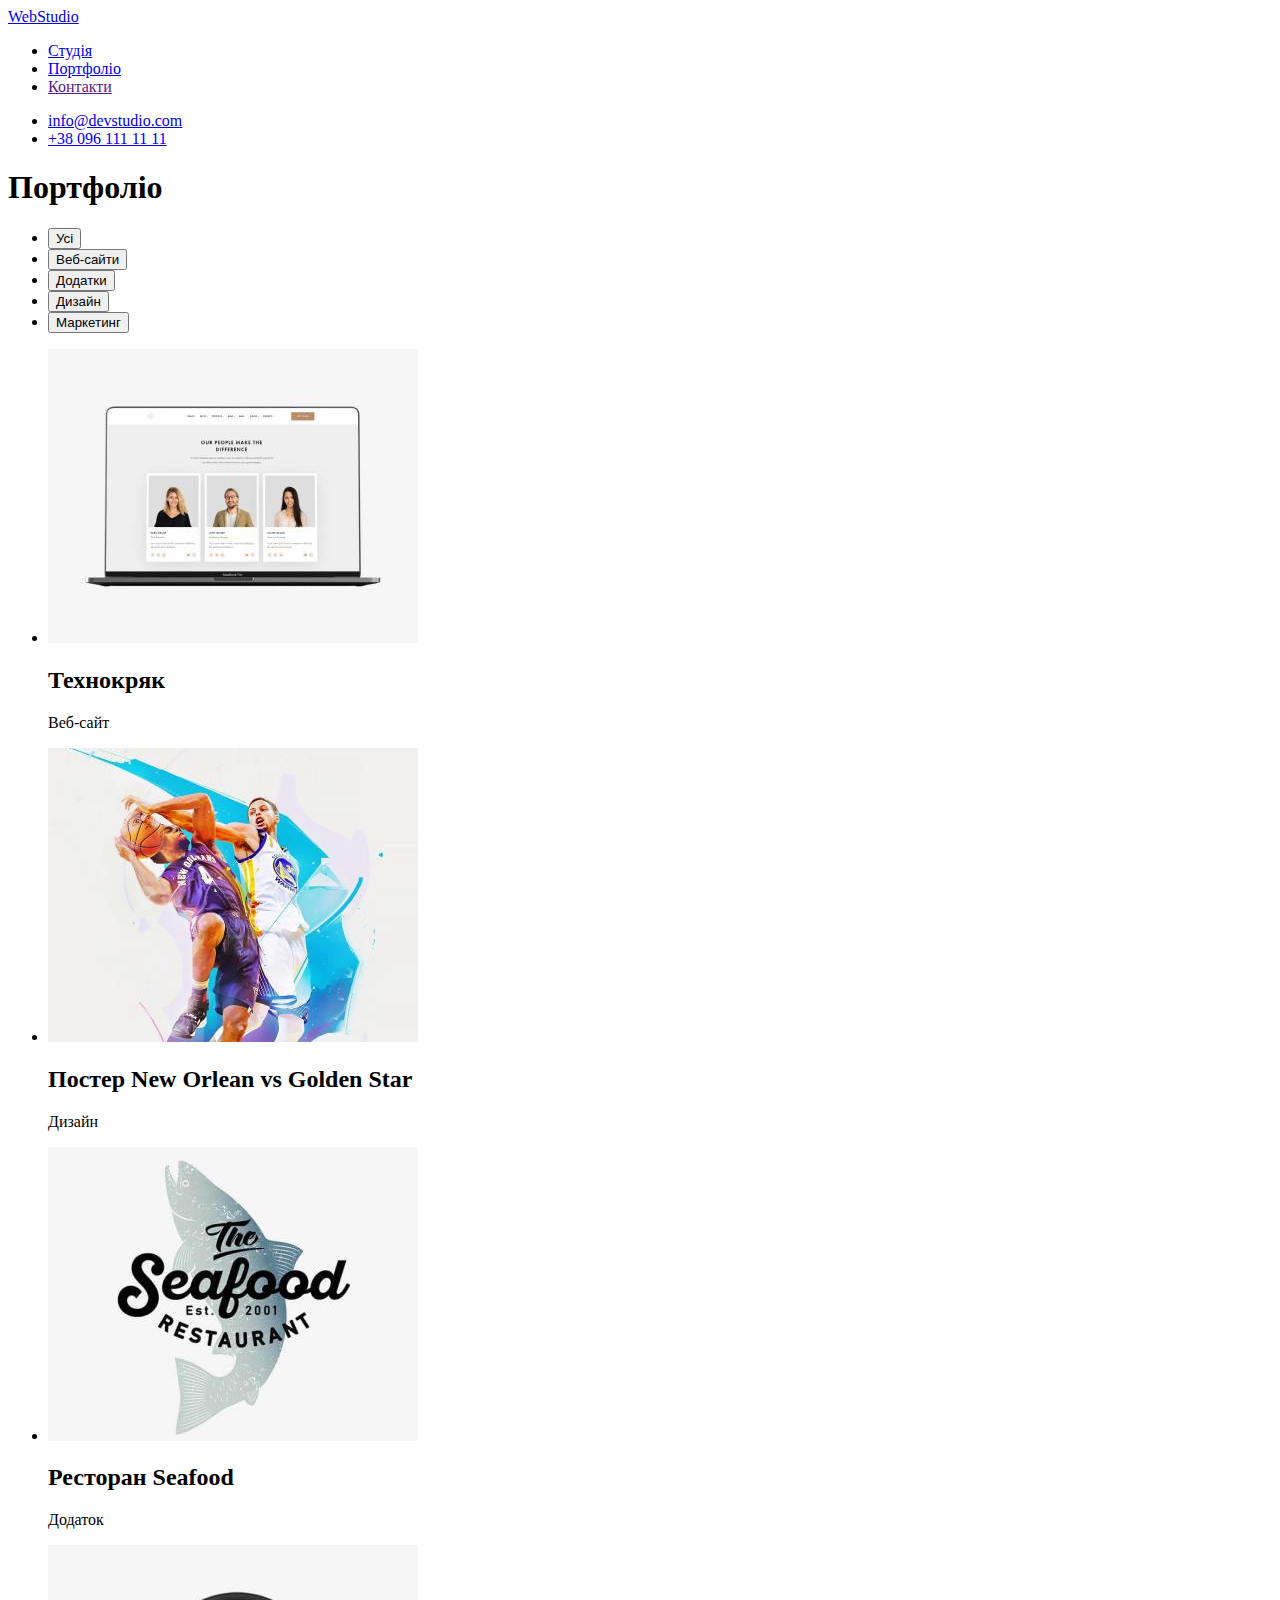
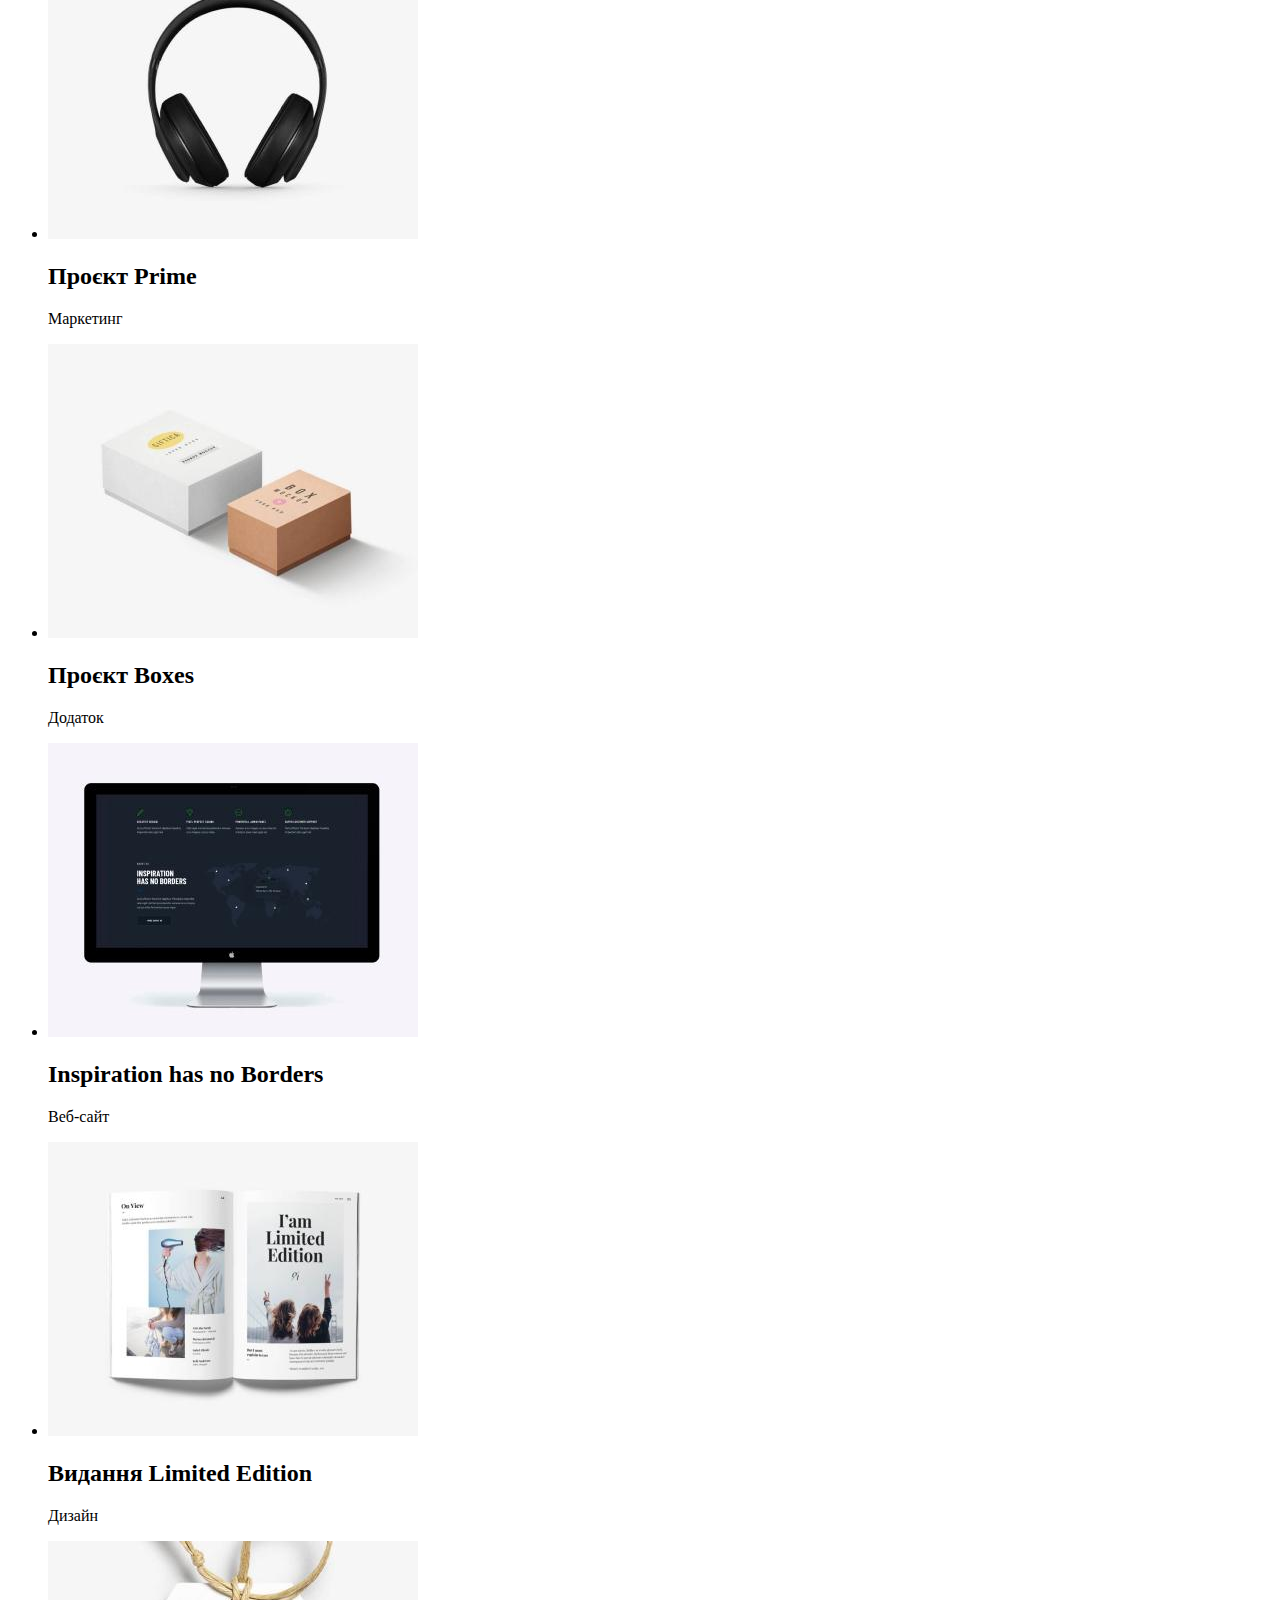
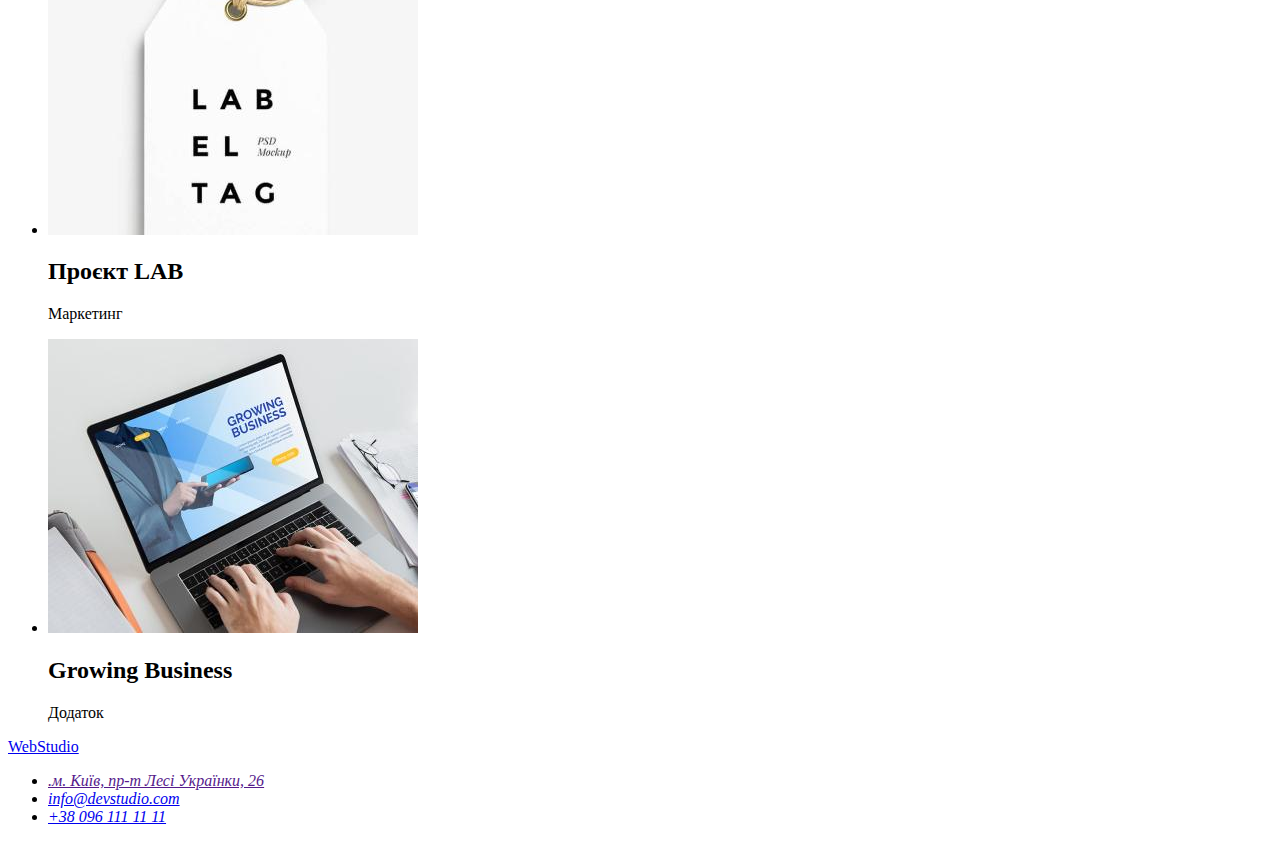
==== portfolio.html @ e1fc2ab2 "Виконані приготування" ====
<!DOCTYPE html>
<html lang="uk">
  <head>
    <meta charset="UTF-8" />
    <meta http-equiv="X-UA-Compatible" content="IE=edge" />
    <meta name="viewport" content="width=device-width, initial-scale=1.0" />
    <meta name="description" content="Web development studio portfolio" />
    <title>Портфоліо</title>

    <link
      href="https://fonts.googleapis.com/css2?family=Raleway:wght@700&family=Roboto:wght@400;500;700;900&display=swap"
      rel="stylesheet"
    />
  </head>
  <body>
    <header>
      <nav>
        <a href="./">WebStudio</a>

        <ul>
          <li><a href="./" target="_blank">Студія</a></li>
          <li><a href="./portfolio.html">Портфоліо</a></li>
          <li><a href="">Контакти</a></li>
        </ul>
      </nav>

      <ul>
        <li><a href="mailto:info@devstudio.com">info@devstudio.com</a></li>
        <li><a href="tel:+380961111111">+38 096 111 11 11</a></li>
      </ul>
    </header>
    <main>
      <section>
        <!-- Заголовок пізніше треба сховати -->
        <h1>Портфоліо</h1>

        <!-- Кнопки фільтра -->
        <ul>
          <li><button type="button">Усі</button></li>
          <li><button type="button">Веб-сайти</button></li>
          <li><button type="button">Додатки</button></li>
          <li><button type="button">Дизайн</button></li>
          <li><button type="button">Маркетинг</button></li>
        </ul>

        <!-- Проєкти -->
        <ul>
          <li>
            <img src="./images/portfolio-images/port-1.jpg" alt="Екран ноутбука" />
            <h2>Технокряк</h2>
            <p>Веб-сайт</p>
          </li>

          <li>
            <img src="./images/portfolio-images/port-2.jpg" alt="Два баскетболіста" />
            <h2>Постер New Orlean vs Golden Star</h2>
            <p>Дизайн</p>
          </li>

          <li>
            <img src="./images/portfolio-images/port-3.jpg" alt="Емблема рибного ресторану" />
            <h2>Ресторан Seafood</h2>
            <p>Додаток</p>
          </li>

          <li>
            <img src="./images/portfolio-images/port-4.jpg" alt="Навушники" />
            <h2>Проєкт Prime</h2>
            <p>Маркетинг</p>
          </li>

          <li>
            <img src="./images/portfolio-images/port-5.jpg" alt="Дві коробки" />
            <h2>Проєкт Boxes</h2>
            <p>Додаток</p>
          </li>

          <li>
            <img src="./images/portfolio-images/port-6.jpg" alt="Екран монітора" />
            <h2>Inspiration has no Borders</h2>
            <p>Веб-сайт</p>
          </li>

          <li>
            <img src="./images/portfolio-images/port-7.jpg" alt="Відкритий журнал" />
            <h2>Видання Limited Edition</h2>
            <p>Дизайн</p>
          </li>

          <li>
            <img src="./images/portfolio-images/port-8.jpg" alt="Бирка" />
            <h2>Проєкт LAB</h2>
            <p>Маркетинг</p>
          </li>

          <li>
            <img src="./images/portfolio-images/port-9.jpg" alt="Робота з ноутбуком" />
            <h2>Growing Business</h2>
            <p>Додаток</p>
          </li>
        </ul>
      </section>
    </main>

    <footer>
      <a href="./">WebStudio</a>
      <address>
        <ul>
          <li><a href="">.м. Київ, пр-т Лесі Українки, 26</a></li>
          <li><a href="mailto:info@devstudio.com">info@devstudio.com</a></li>
          <li><a href="tel:+380961111111">+38 096 111 11 11</a></li>
        </ul>
      </address>
    </footer>
  </body>
</html>
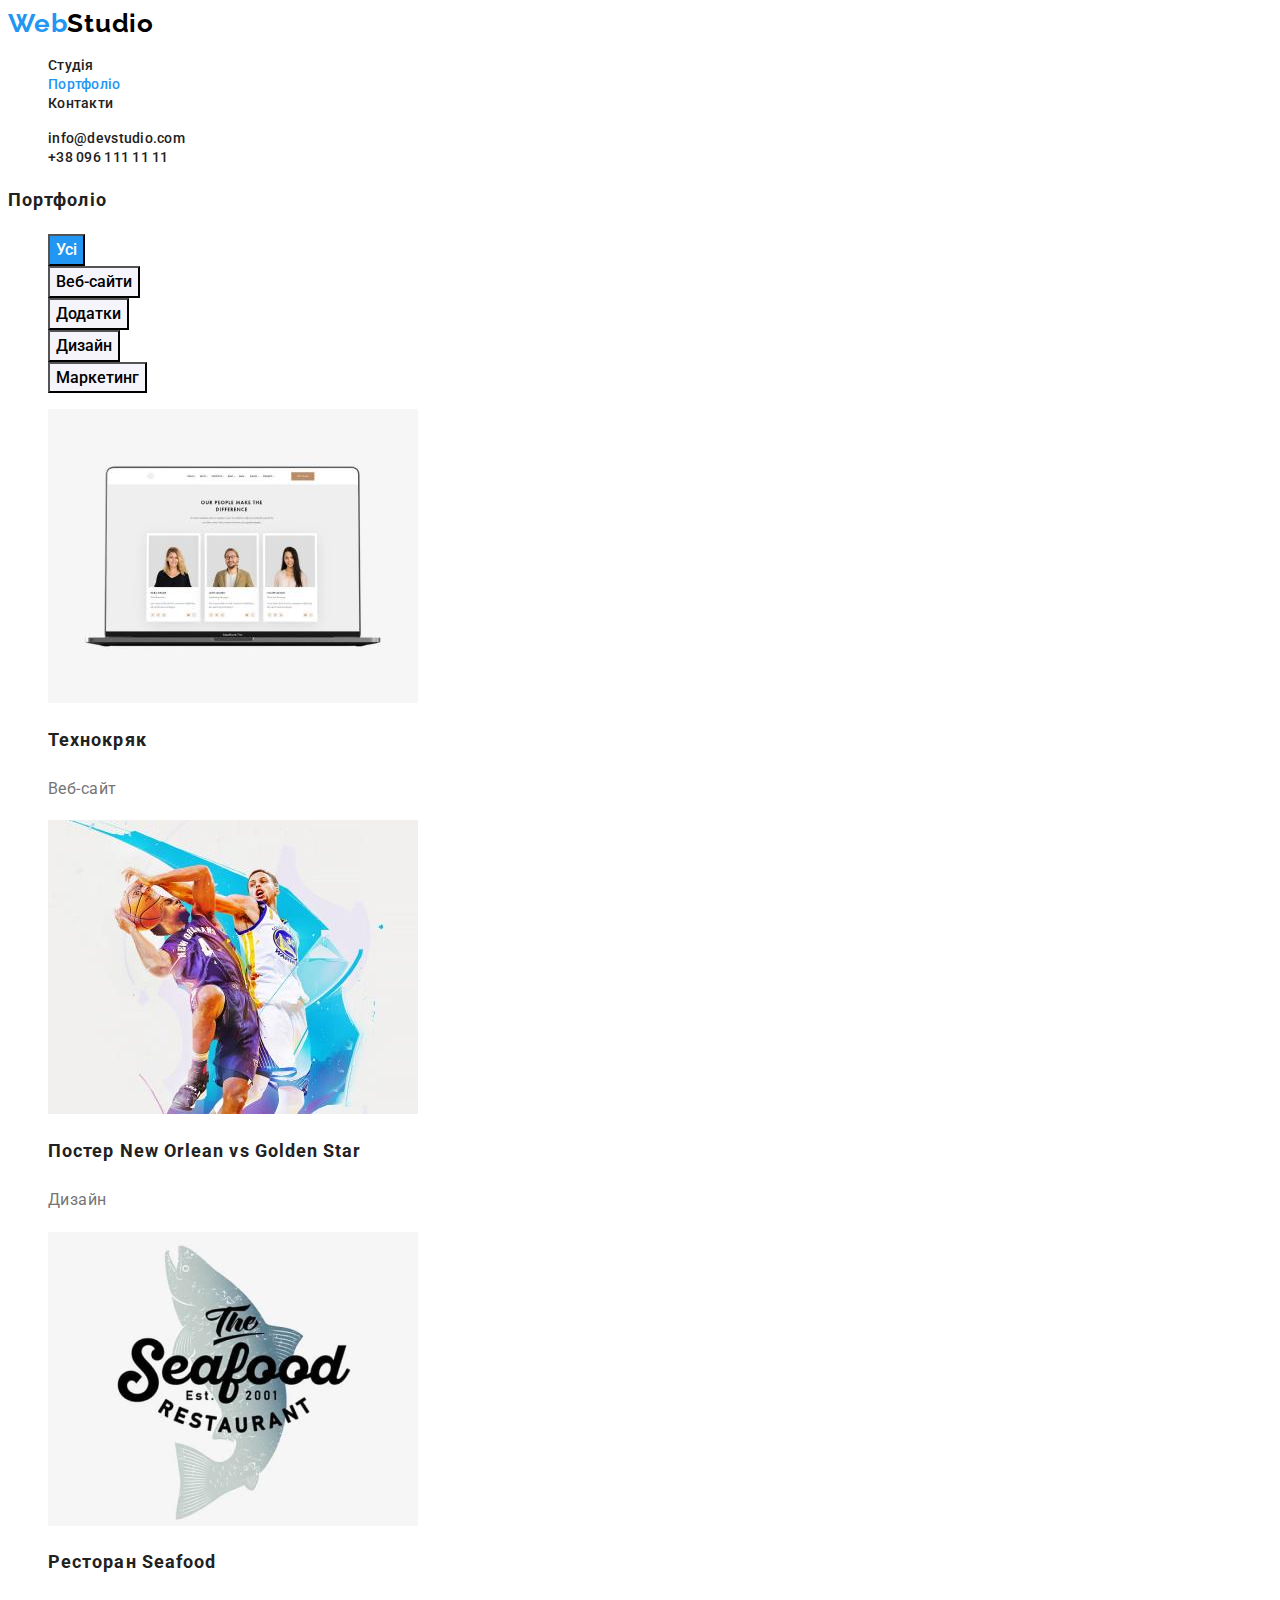
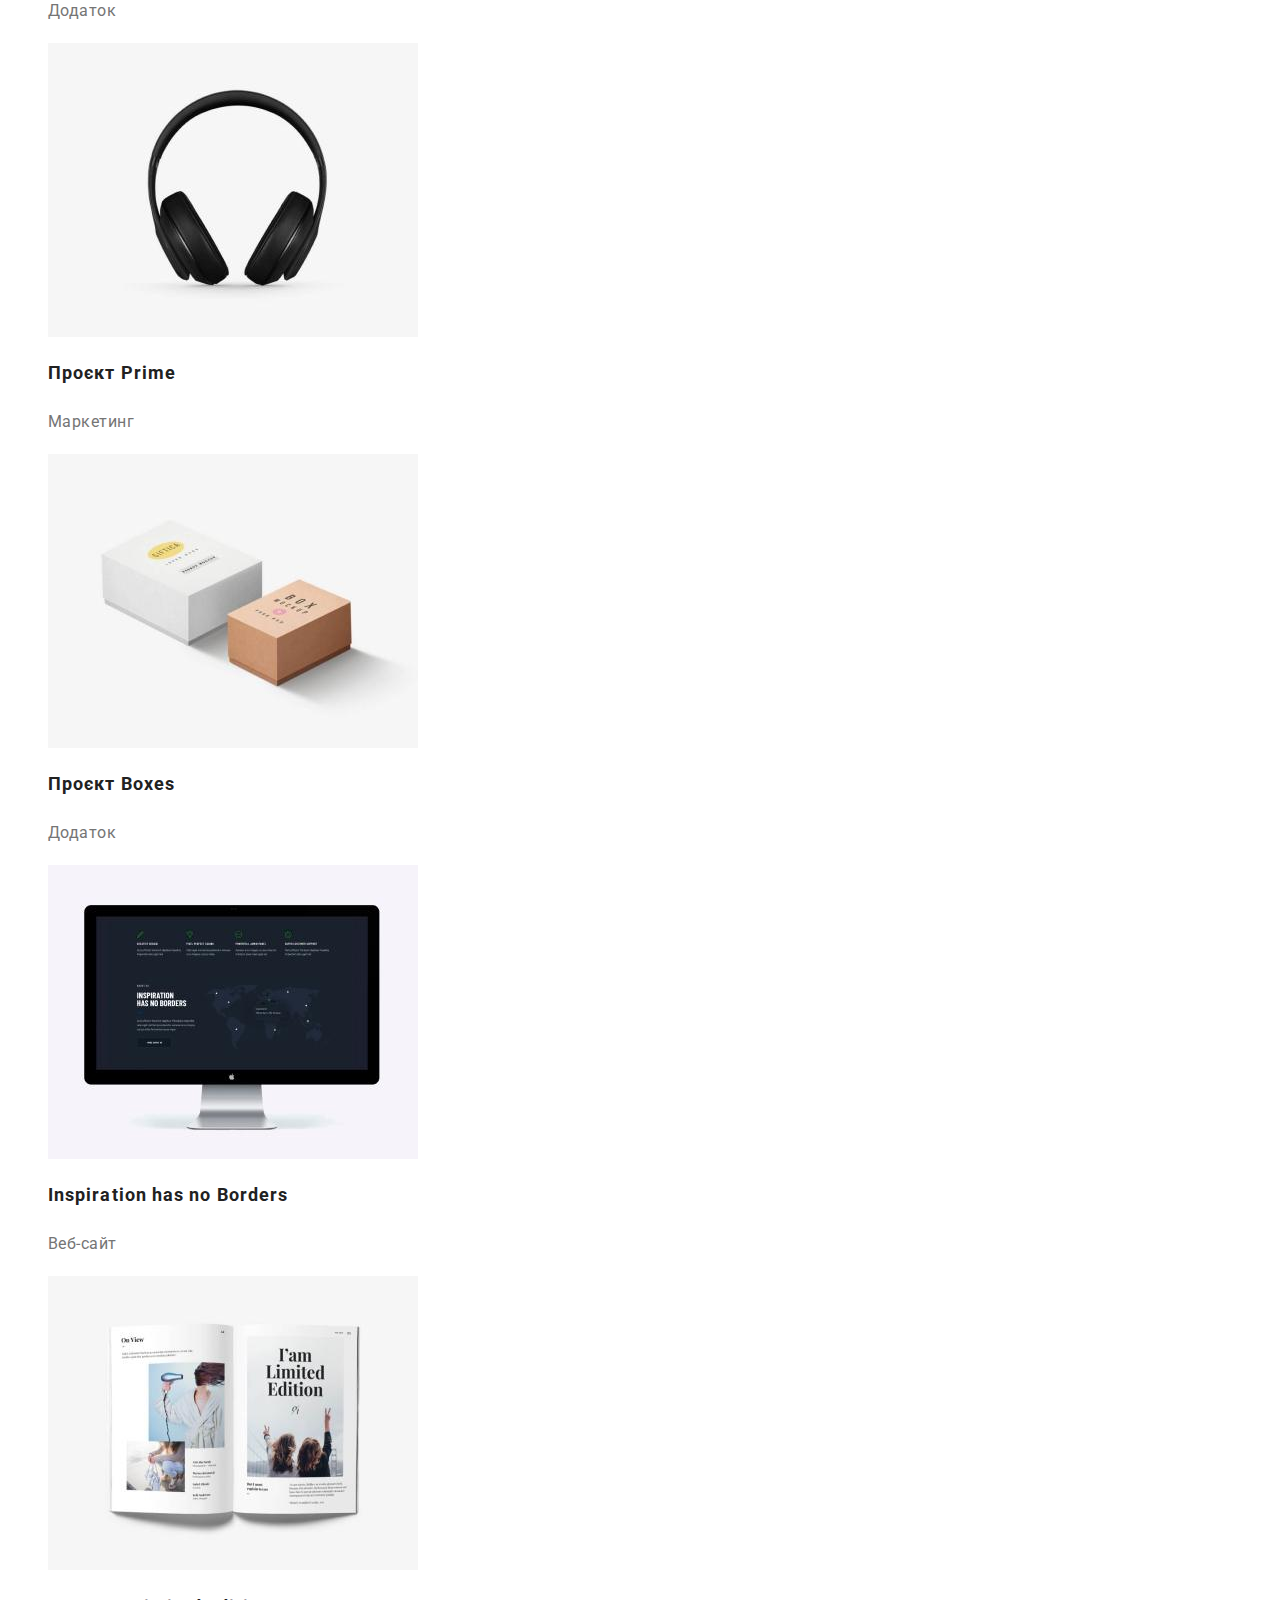
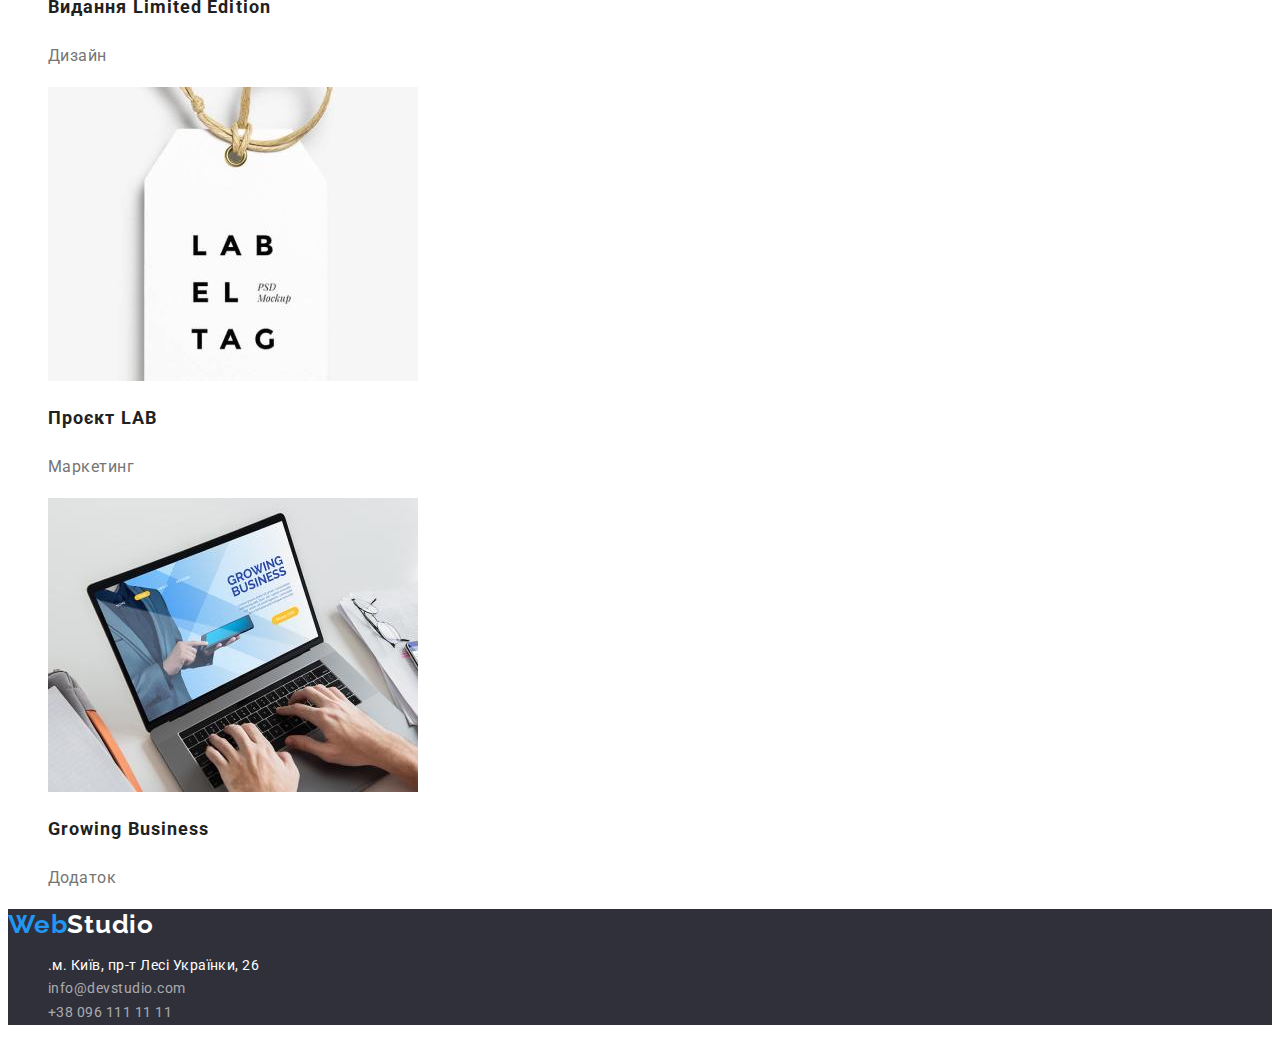
==== commit d048ca98: "Практично готово" ====
--- a/portfolio.html
+++ b/portfolio.html
@@ -11,90 +11,132 @@
       href="https://fonts.googleapis.com/css2?family=Raleway:wght@700&family=Roboto:wght@400;500;700;900&display=swap"
       rel="stylesheet"
     />
+
+    <link href="./css/styles.css" rel="stylesheet" />
   </head>
   <body>
     <header>
       <nav>
-        <a href="./">WebStudio</a>
+        <a class="logo link" href="./">Web<span>Studio</span></a>
 
-        <ul>
-          <li><a href="./" target="_blank">Студія</a></li>
-          <li><a href="./portfolio.html">Портфоліо</a></li>
-          <li><a href="">Контакти</a></li>
+        <ul class="list nav">
+          <li><a class="link" href="./">Студія</a></li>
+          <li><a class="link active" href="./portfolio.html">Портфоліо</a></li>
+          <li><a class="link" href="">Контакти</a></li>
         </ul>
       </nav>
 
-      <ul>
-        <li><a href="mailto:info@devstudio.com">info@devstudio.com</a></li>
-        <li><a href="tel:+380961111111">+38 096 111 11 11</a></li>
+      <ul class="list nav-links">
+        <li><a class="link primary" href="mailto:info@devstudio.com">info@devstudio.com</a></li>
+        <li><a class="link secondary" href="tel:+380961111111">+38 096 111 11 11</a></li>
       </ul>
     </header>
     <main>
-      <section>
+      <section class="projects">
         <!-- Заголовок пізніше треба сховати -->
         <h1>Портфоліо</h1>
 
         <!-- Кнопки фільтра -->
-        <ul>
-          <li><button type="button">Усі</button></li>
-          <li><button type="button">Веб-сайти</button></li>
-          <li><button type="button">Додатки</button></li>
-          <li><button type="button">Дизайн</button></li>
-          <li><button type="button">Маркетинг</button></li>
+        <ul class="list">
+          <li><button class="bg-grey active" type="button">Усі</button></li>
+          <li><button class="bg-grey" type="button">Веб-сайти</button></li>
+          <li><button class="bg-grey" type="button">Додатки</button></li>
+          <li><button class="bg-grey" type="button">Дизайн</button></li>
+          <li><button class="bg-grey" type="button">Маркетинг</button></li>
         </ul>
 
         <!-- Проєкти -->
-        <ul>
+        <ul class="list">
           <li>
-            <img src="./images/portfolio-images/port-1.jpg" alt="Екран ноутбука" />
+            <img
+              src="./images/portfolio-images/port-1.jpg"
+              alt="Екран ноутбука"
+              width="370"
+              height="294"
+            />
             <h2>Технокряк</h2>
             <p>Веб-сайт</p>
           </li>
 
           <li>
-            <img src="./images/portfolio-images/port-2.jpg" alt="Два баскетболіста" />
+            <img
+              src="./images/portfolio-images/port-2.jpg"
+              alt="Два баскетболіста"
+              width="370"
+              height="294"
+            />
             <h2>Постер New Orlean vs Golden Star</h2>
             <p>Дизайн</p>
           </li>
 
           <li>
-            <img src="./images/portfolio-images/port-3.jpg" alt="Емблема рибного ресторану" />
+            <img
+              src="./images/portfolio-images/port-3.jpg"
+              alt="Емблема рибного ресторану"
+              width="370"
+              height="294"
+            />
             <h2>Ресторан Seafood</h2>
             <p>Додаток</p>
           </li>
 
           <li>
-            <img src="./images/portfolio-images/port-4.jpg" alt="Навушники" />
+            <img
+              src="./images/portfolio-images/port-4.jpg"
+              alt="Навушники"
+              width="370"
+              height="294"
+            />
             <h2>Проєкт Prime</h2>
             <p>Маркетинг</p>
           </li>
 
           <li>
-            <img src="./images/portfolio-images/port-5.jpg" alt="Дві коробки" />
+            <img
+              src="./images/portfolio-images/port-5.jpg"
+              alt="Дві коробки"
+              width="370"
+              height="294"
+            />
             <h2>Проєкт Boxes</h2>
             <p>Додаток</p>
           </li>
 
           <li>
-            <img src="./images/portfolio-images/port-6.jpg" alt="Екран монітора" />
+            <img
+              src="./images/portfolio-images/port-6.jpg"
+              alt="Екран монітора"
+              width="370"
+              height="294"
+            />
             <h2>Inspiration has no Borders</h2>
             <p>Веб-сайт</p>
           </li>
 
           <li>
-            <img src="./images/portfolio-images/port-7.jpg" alt="Відкритий журнал" />
+            <img
+              src="./images/portfolio-images/port-7.jpg"
+              alt="Відкритий журнал"
+              width="370"
+              height="294"
+            />
             <h2>Видання Limited Edition</h2>
             <p>Дизайн</p>
           </li>
 
           <li>
-            <img src="./images/portfolio-images/port-8.jpg" alt="Бирка" />
+            <img src="./images/portfolio-images/port-8.jpg" alt="Бирка" width="370" height="294" />
             <h2>Проєкт LAB</h2>
             <p>Маркетинг</p>
           </li>
 
           <li>
-            <img src="./images/portfolio-images/port-9.jpg" alt="Робота з ноутбуком" />
+            <img
+              src="./images/portfolio-images/port-9.jpg"
+              alt="Робота з ноутбуком"
+              width="370"
+              height="294"
+            />
             <h2>Growing Business</h2>
             <p>Додаток</p>
           </li>
@@ -102,13 +144,13 @@
       </section>
     </main>
 
-    <footer>
-      <a href="./">WebStudio</a>
+    <footer class="page-footer">
+      <a class="logo link" href="./">Web<span class="footer-logo">Studio</span></a>
       <address>
-        <ul>
-          <li><a href="">.м. Київ, пр-т Лесі Українки, 26</a></li>
-          <li><a href="mailto:info@devstudio.com">info@devstudio.com</a></li>
-          <li><a href="tel:+380961111111">+38 096 111 11 11</a></li>
+        <ul class="list">
+          <li><a class="link address" href="">.м. Київ, пр-т Лесі Українки, 26</a></li>
+          <li><a class="link contact" href="mailto:info@devstudio.com">info@devstudio.com</a></li>
+          <li><a class="link contact" href="tel:+380961111111">+38 096 111 11 11</a></li>
         </ul>
       </address>
     </footer>
--- a/css/styles.css
+++ b/css/styles.css
@@ -0,0 +1,183 @@
+:root {
+  /* Кольори */
+  --white-color: #ffffff;
+  --blue-color: #2196f3;
+  --grey-color: #2f303a;
+  --black-color: #000000;
+  --primary-black-color: #212121;
+  --secondary-grey-color: #757575;
+  --secondary-white-color: rgba(255, 255, 255, 0.6);
+  --occasional-grey-color: #f5f4fa;
+
+  /* Шрифти */
+  --roboto: 'Roboto', sans-serif;
+  --raleway: 'Raleway', sans-serif;
+}
+
+body {
+  background-color: var(--white-color);
+  color: var(--primary-black-color);
+  font-family: var(--roboto);
+}
+
+.list {
+  list-style: none;
+}
+
+.link {
+  color: var(--primary-black-color);
+  text-decoration: none;
+}
+
+/* Header */
+.logo {
+  color: var(--blue-color);
+  font-family: var(--raleway);
+  font-weight: 700;
+  font-size: 26px;
+  line-height: 1.19;
+  letter-spacing: 0.03em;
+}
+
+.logo > span {
+  color: var(--black-color);
+}
+
+.nav .link,
+.nav-links .link {
+  font-weight: 500;
+  font-size: 14px;
+  line-height: 1.14;
+  letter-spacing: 0.02em;
+}
+
+.nav-links {
+  color: var(--secondary-grey-color);
+}
+
+.link.active,
+.nav .link:hover,
+.nav .link:focus,
+.nav-links .link:hover,
+.nav-links .link:focus {
+  color: var(--blue-color);
+}
+
+/* Main */
+
+.hero {
+  background-color: var(--grey-color);
+  color: var(--white-color);
+  line-height: 1.36;
+  text-align: center;
+  letter-spacing: 0.06em;
+  text-transform: uppercase;
+}
+
+.hero h1 {
+  font-weight: 900;
+  font-size: 44px;
+}
+
+.hero > button {
+  background-color: var(--blue-color);
+  color: var(--white-color);
+  font-family: var(--roboto);
+  font-weight: 700;
+  font-size: 16px;
+  line-height: 1.87;
+  text-align: center;
+  letter-spacing: 0.06em;
+}
+
+.content,
+.projects {
+  letter-spacing: 0.03em;
+}
+
+.content h2 {
+  font-weight: 700;
+  font-size: 36px;
+  line-height: 1.16;
+  text-align: center;
+}
+
+.features h3 {
+  font-weight: 700;
+  font-size: 14px;
+  line-height: 1.14;
+  text-transform: uppercase;
+}
+
+.features p {
+  color: var(--secondary-grey-color);
+  font-size: 14px;
+  line-height: 1.71;
+}
+
+.bg-grey {
+  background-color: var(--occasional-grey-color);
+}
+
+.bg-grey.active,
+.list .bg-grey:hover {
+  background-color: var(--blue-color);
+  color: var(--white-color);
+}
+
+.list .bg-grey {
+  font-family: var(--roboto);
+  font-weight: 500;
+  font-size: 16px;
+  line-height: 1.62;
+  text-align: center;
+}
+
+.team {
+  line-height: 1.19;
+  text-align: center;
+}
+
+.team h3 {
+  font-size: 16px;
+  font-weight: 500;
+}
+
+.team p {
+  color: var(--secondary-grey-color);
+}
+
+.projects h1,
+.projects h2 {
+  font-weight: 700;
+  font-size: 18px;
+  line-height: 2;
+  letter-spacing: 0.06em;
+}
+
+.projects p {
+  color: var(--secondary-grey-color);
+  line-height: 1.88;
+}
+
+/* Footer */
+
+.page-footer {
+  background-color: var(--grey-color);
+  letter-spacing: 0.03em;
+}
+
+.page-footer > address {
+  font-size: 14px;
+  line-height: 1.71;
+  font-style: normal;
+}
+
+span.footer-logo,
+.address {
+  color: var(--white-color);
+}
+
+.contact {
+  color: var(--secondary-white-color);
+}
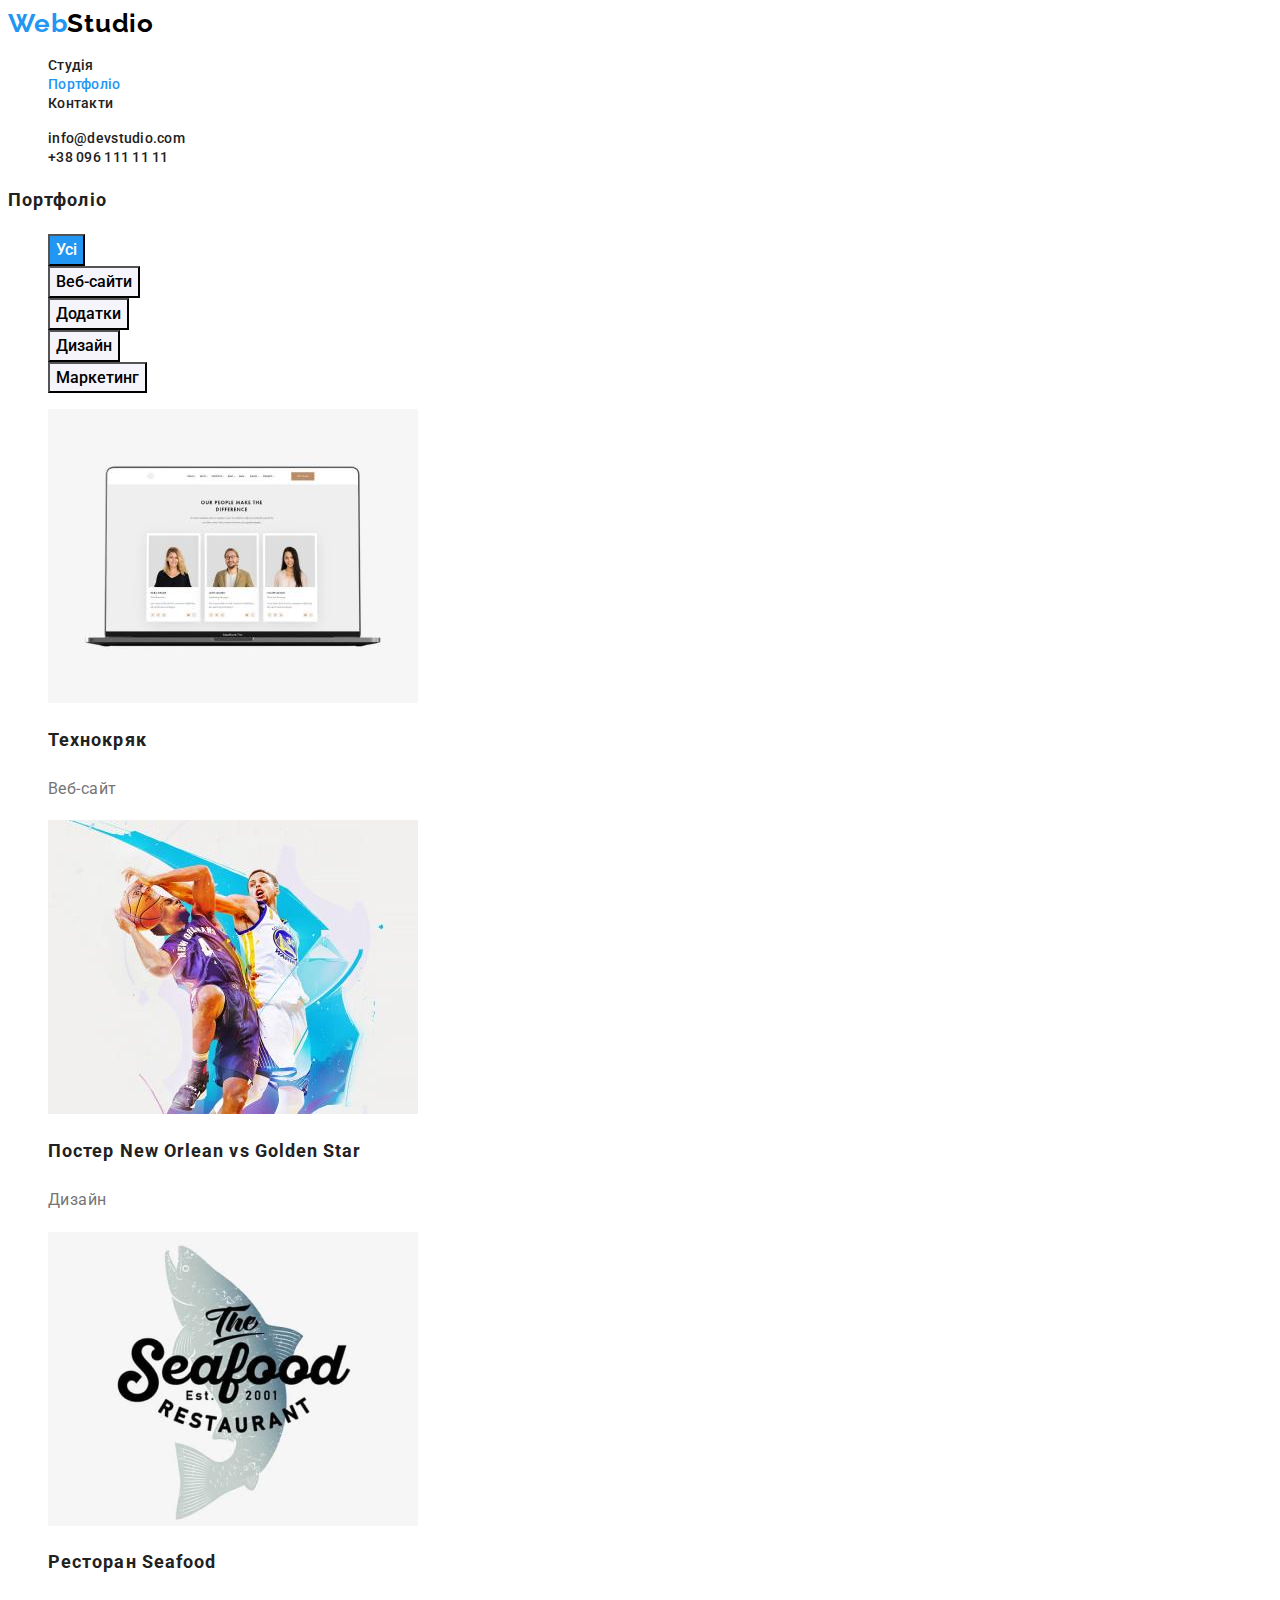
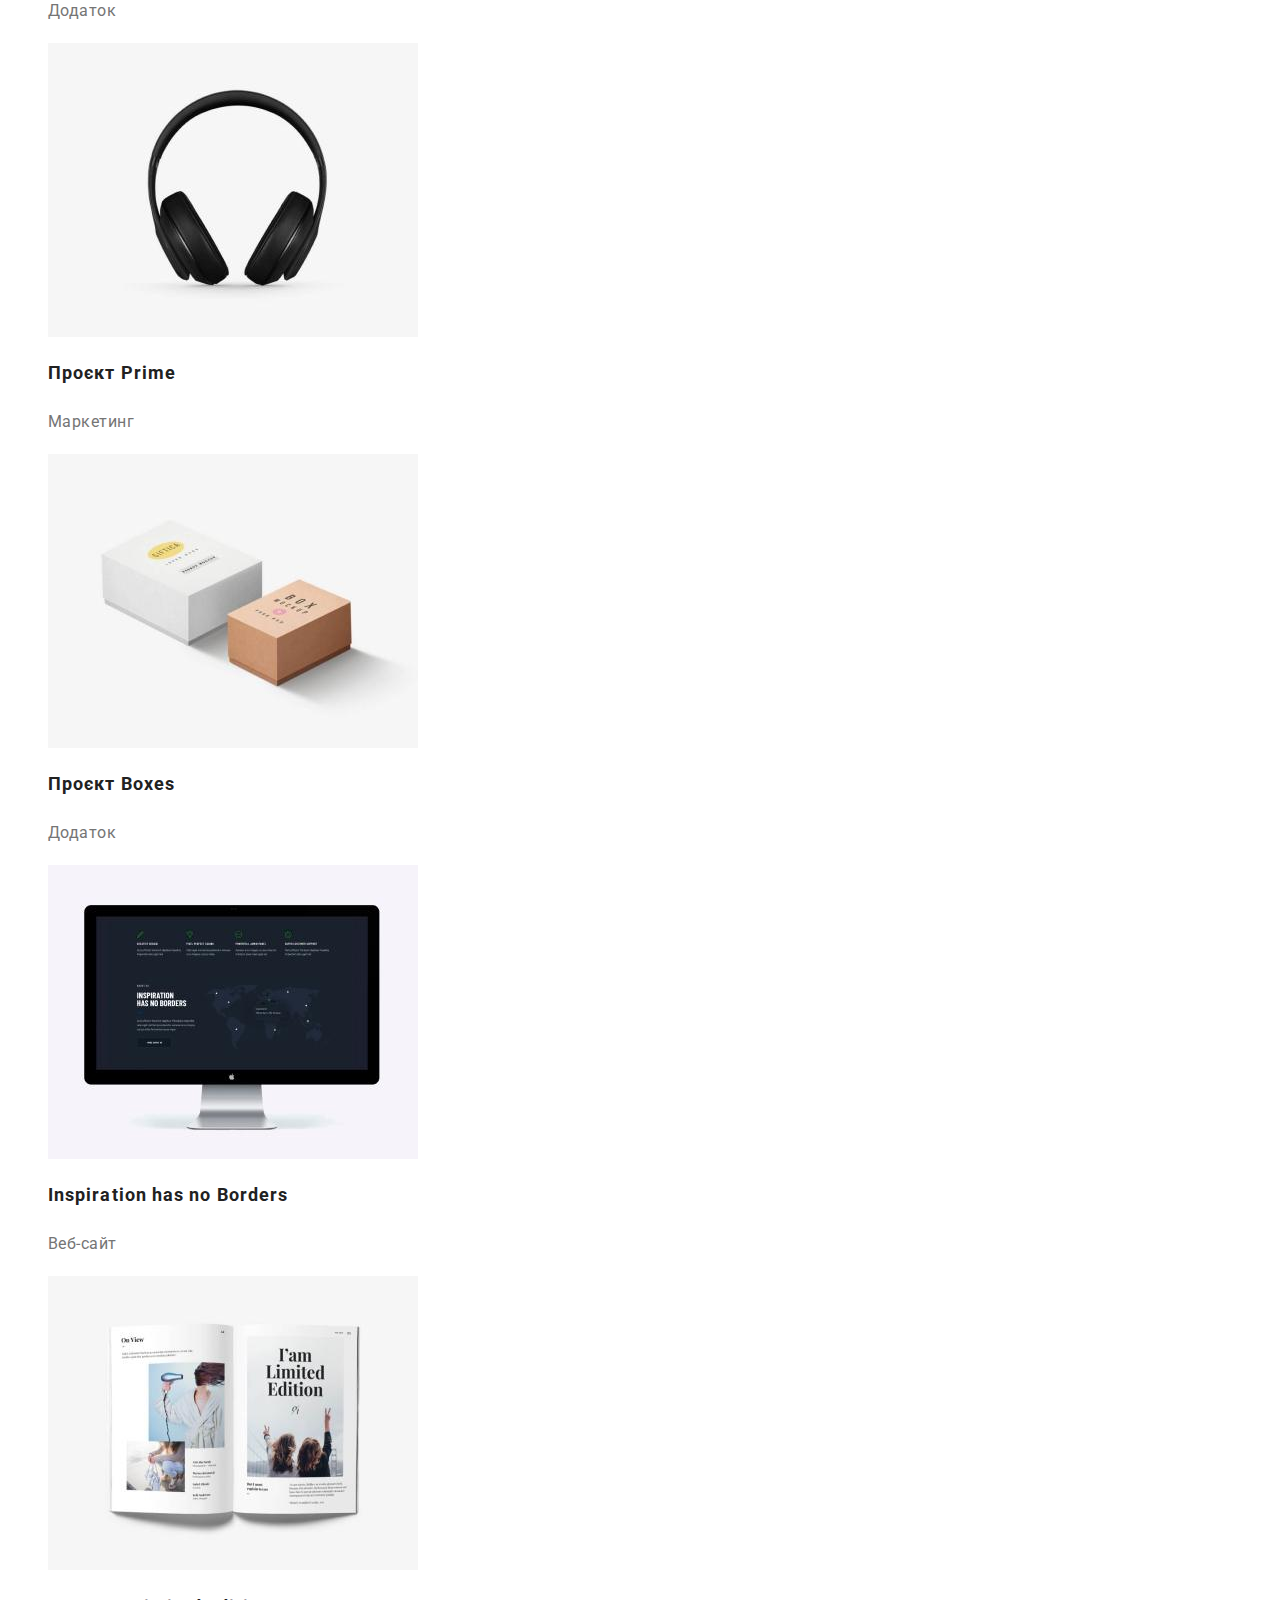
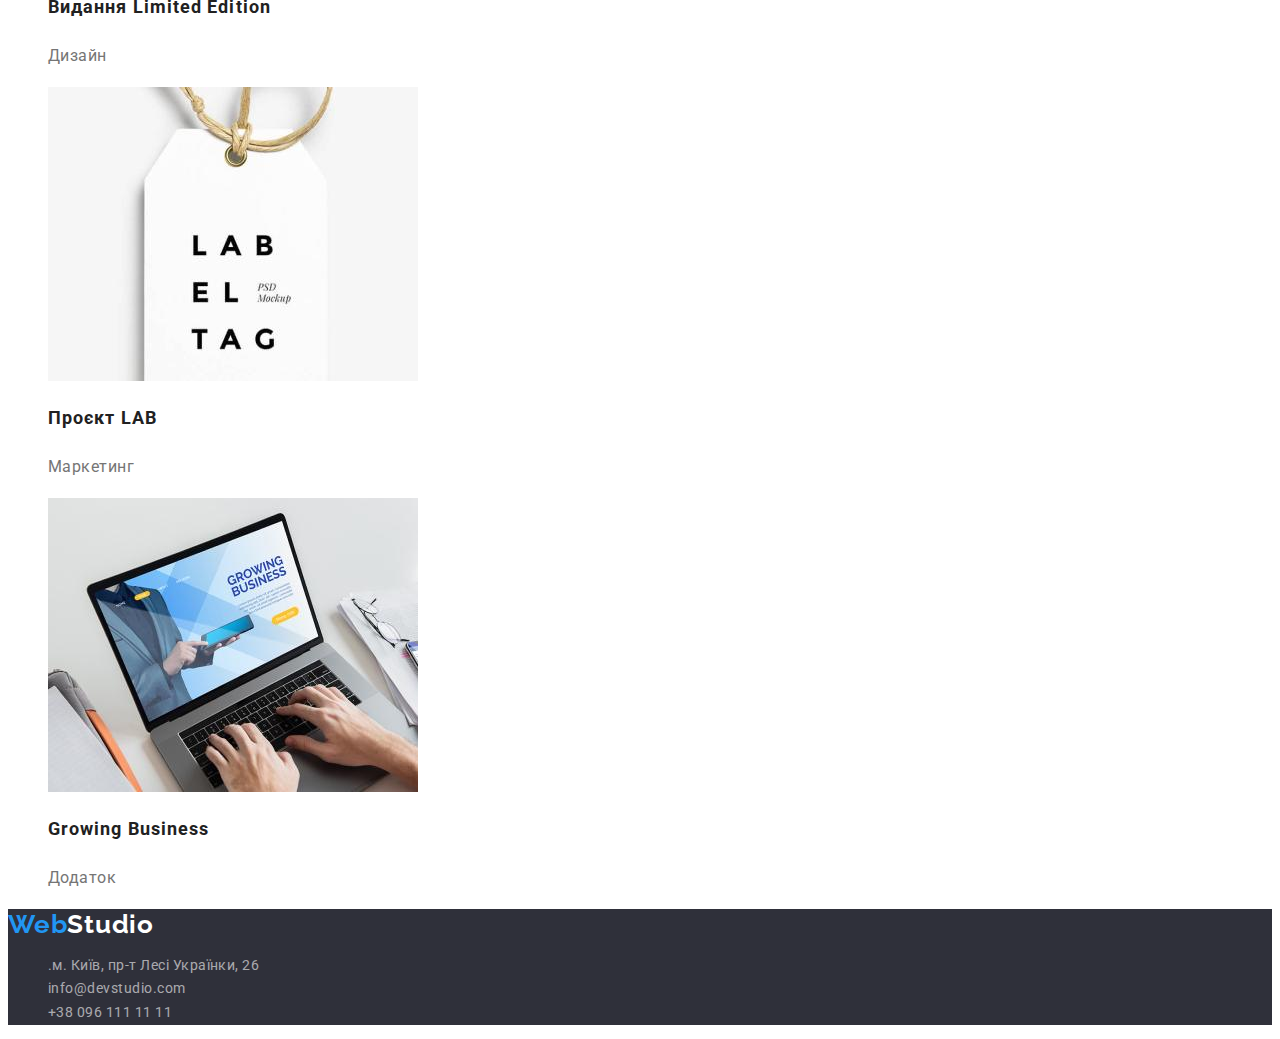
==== commit 0dd74a9f: "Допилив cursor і ховер посилань" ====
--- a/portfolio.html
+++ b/portfolio.html
@@ -148,7 +148,7 @@
       <a class="logo link" href="./">Web<span class="footer-logo">Studio</span></a>
       <address>
         <ul class="list">
-          <li><a class="link address" href="">.м. Київ, пр-т Лесі Українки, 26</a></li>
+          <li><a class="link contact" href="">.м. Київ, пр-т Лесі Українки, 26</a></li>
           <li><a class="link contact" href="mailto:info@devstudio.com">info@devstudio.com</a></li>
           <li><a class="link contact" href="tel:+380961111111">+38 096 111 11 11</a></li>
         </ul>
--- a/css/styles.css
+++ b/css/styles.css
@@ -88,6 +88,7 @@
   line-height: 1.87;
   text-align: center;
   letter-spacing: 0.06em;
+  cursor: pointer;
 }
 
 .content,
@@ -131,6 +132,7 @@
   font-size: 16px;
   line-height: 1.62;
   text-align: center;
+  cursor: pointer;
 }
 
 .team {
@@ -173,11 +175,11 @@
   font-style: normal;
 }
 
-span.footer-logo,
-.address {
-  color: var(--white-color);
-}
-
 .contact {
   color: var(--secondary-white-color);
 }
+
+span.footer-logo,
+.contact:hover {
+  color: var(--white-color);
+}
